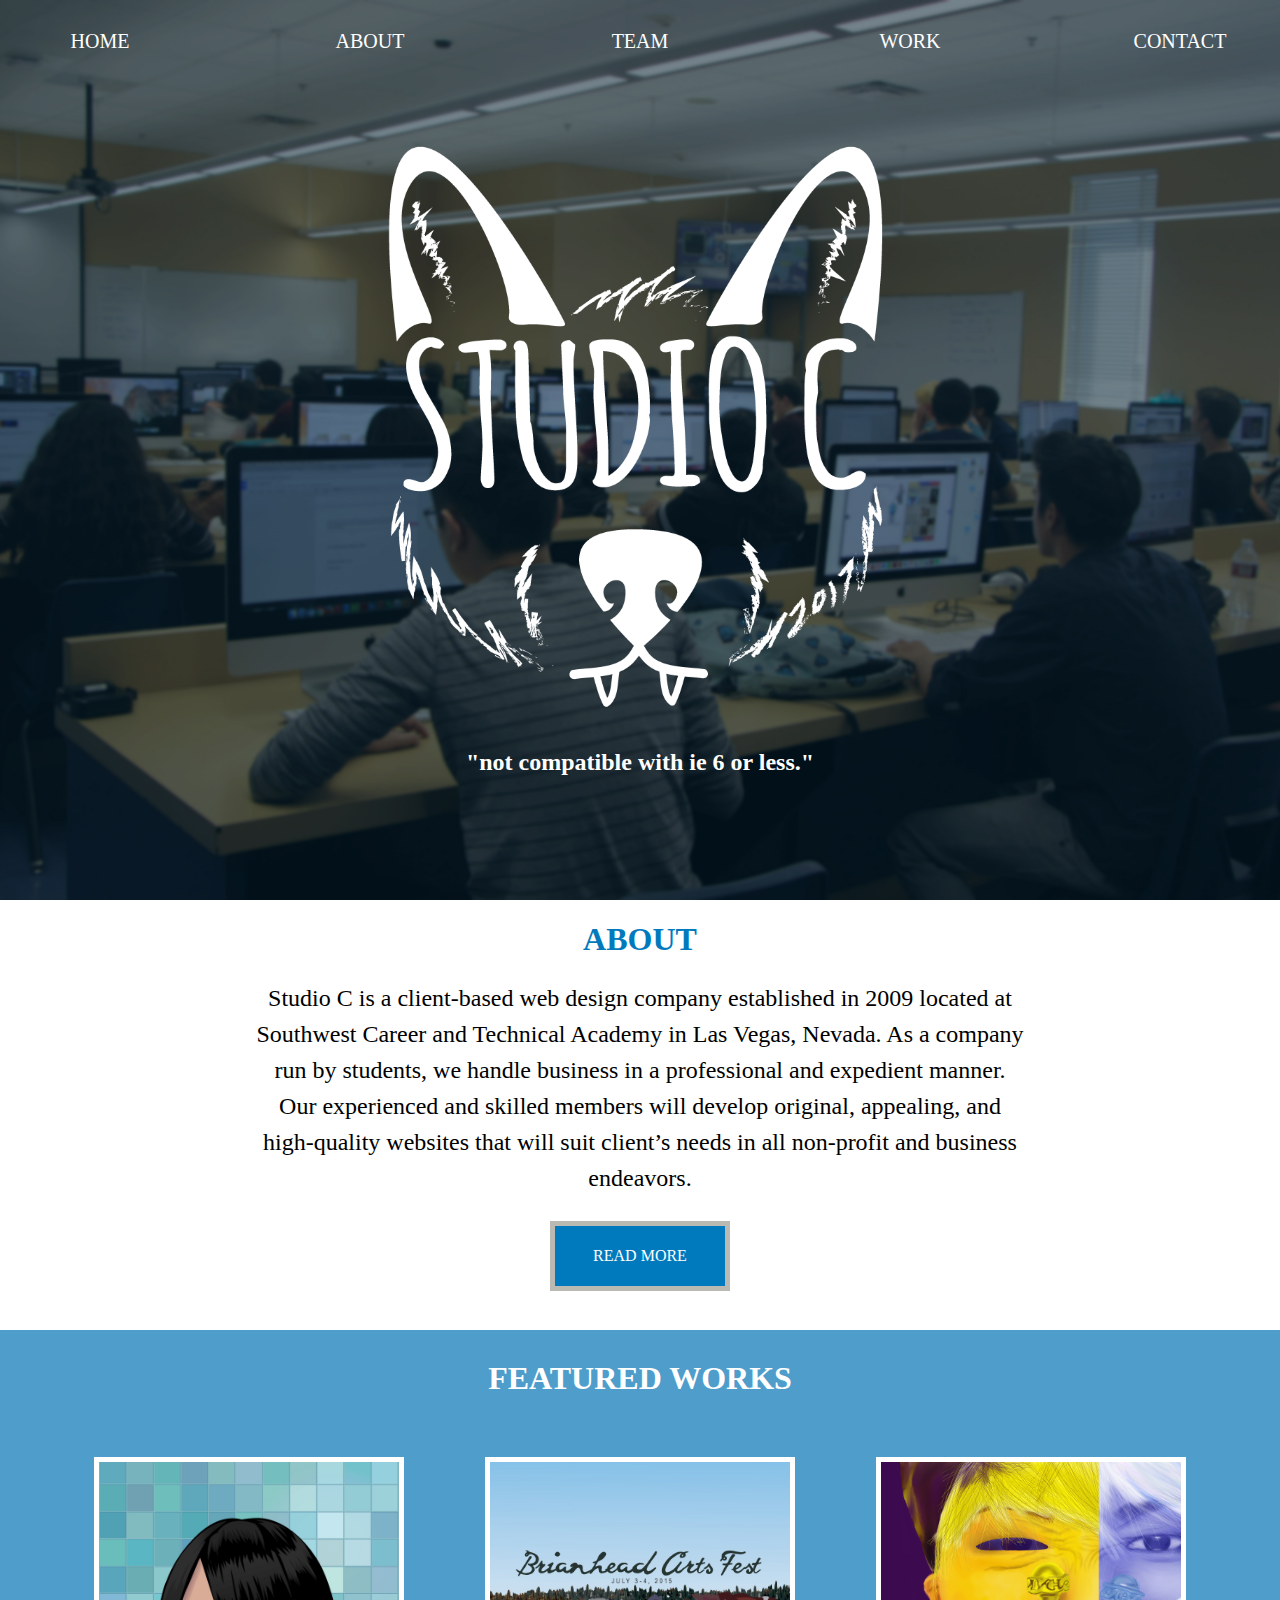
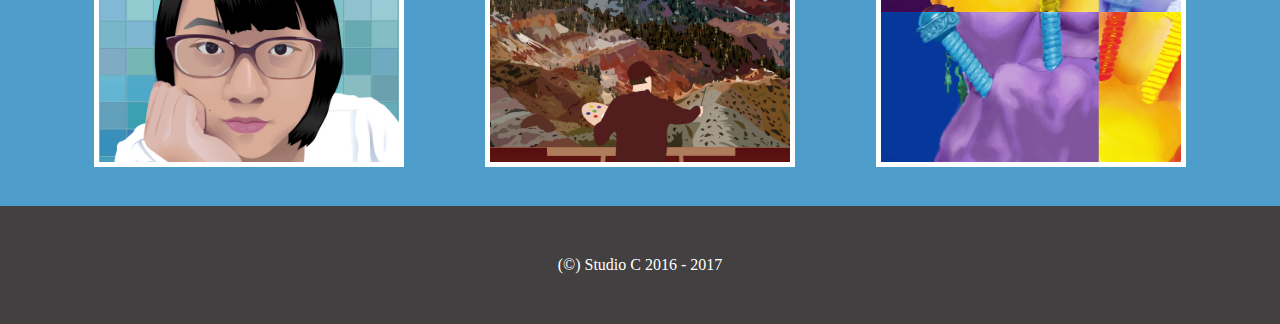
==== index.html @ c99253a6 "Change wording of establishment year in description" ====
<!DOCTYPE html>
<html lang="en">

	<head>
		<meta charset="utf-8" content="width=screen-width initial-scale=1.0"/>
		<title>Studio C | 2017</title>
		<link href="https://fonts.googleapis.com/css?family=Droid+Sans" rel="stylesheet">
		<link rel="stylesheet" type="text/css" href="css/style.css">
		<link rel="shorcut icon" type ="image/png" href="img/favicon.png">
	</head>

	<body>

		<div class="wrapper">

		<header>

			<nav>
				<ul class="nav_ul">
					<li class="nav_li"><a href="index.html">Home</a></li>
					<li class="nav_li"><a href="about.html">About</a></li>
					<li class="nav_li"><a href="team.html">Team</a></li>
					<li class="nav_li"><a href="work.html">Work</a></li>
					<li class="nav_li"><a href="contact.html">Contact</a></li>
				</ul>
			</nav>

			<img src="img/logo.png" id="logo">

			<h3 id="tagline">"Not compatible with IE 6 or less."</h3>

		</header>
        <main>
			<div class="intro_body">

				<h1 id="about_index_heading">About</h1>

				<p id="about_index_content">Studio C is a client-based web design company established in 2009 located at Southwest Career and Technical Academy in Las Vegas, Nevada. As a company run by students, we handle business in a professional and expedient manner. Our experienced and skilled members will develop original, appealing, and high-quality websites that will suit client’s needs in all non-profit and business endeavors.</p>

				<a id="buttonLink" href="about.html#mission_statement_headers">
					<div id="button">
						<p>Read More</p>
                    </div>
				</a>

				<br />

				<div id="featuredWorks">

					<h1 id="featured_works_heading">Featured Works</h1>

					<div id="featured_works_body">
						<div class="featured_works" id="firstFeatured">
							<h4 class="featured_work_h4">
							<a href="work.html">Go to Works</a></h4>
						</div>
						<div class="featured_works" id="secondFeatured">
							<h4 class="featured_work_h4">
							<a href="work.html">Go to Works</a></h4>
						</div>
						<div class="featured_works" id="thirdFeatured">
							
							<a href="work.html"><h4 class="featured_work_h4">Go to Works</h4></a>
						</div>
					</div> <!-- END #featured_works_body -->

				</div> <!-- END #featuredWoks -->

			</div> <!-- END #intro_body -->
            </main>
		</div> <!-- END #wrapper -->


    
	<footer>
		<p>(&copy;) Studio C 2016 - 2017</p>
	</footer>
	</body>
    
	<script type="text/javascript" src="js/script.js"></script>
    <script type="text/javascript" src="js/slideNav.js"></script>

</html>
---- css/style.css ----
/*================
Table of Contents
1. initial styles
2. universal styles
3. nav styles
4. homepage styles
5. about styles
6. team styles
7. work styles
8. contact styles
================*/

/*================
initial styles
================*/
body {
  margin: 0;
  font-family: "Metropolis";
}

@font-face {
  font-family: "Metropolis";
  src:url("fonts/metropolis/Metropolis-Regular.otf");
}

@charset "UTF-8";

/*================
universal styles BE CAREFUL
================*/

footer {
	margin: 0;
}

.navCover {
  background-color: #007ABC;
}

#button {
  text-align: center;
  background-color: #007abc;
  margin: auto;
  width: 100px;
  padding: 5px 35px;
  text-transform: uppercase;
  color: #fff;
  border: 5px solid #BBBAB2;
  transition: ease .5s;
}

#button:hover {
  transform: scale(1.1,1.1);
  transition: ease .5s;
}

#buttonLink {
  text-decoration: none;
}

footer p {
  background-color: #424040;
  margin: 0;
  text-align: center;
  padding: 50px 0px;
  color: #fff;
  clear:left;
}

#pageTitleCover {
  background-image: url("../img/maxres.jpg");
  color: #fff;
  text-align: center;
  padding: 100px;
  font-size: 2.5em;
  text-transform: uppercase;
  background-size: cover;
  background-position: 0% 20%;
  background-attachment: fixed;
}

#pageTitleCover h1 {
  margin: 0;
}

/*================
nav styles DO NOT CHANGE
================*/

nav {
	margin-top:0;
	width:100%;
	position:relative;
}

.nav_ul {
	margin:0;
	display:flex;
	justify-content:space-between;
	padding:30px 40px;
}

.nav_li {
	font-size:20px;
	list-style-type:none;
	text-transform:uppercase;
}

.nav_li a {
	color:#ffffff;
	text-decoration:none;
	display:inline-block;
	text-align:center;
	width:120px;
}

/*================
homepage styles
================*/

header {
	width:100%;
	height:100vh;
	background-image:url("../img/index2.jpg");
	background-size:cover;
	background-repeat:no-repeat;
	background-position:center;
}

#logo{
	display: block;
  margin-left: auto;
  margin-right: auto;
	height: 66%;
	padding-top: 3em;
}

#tagline{
	color: #ffffff;
	text-align: center;
	text-transform: lowercase;
	border-bottom: none;
	font-size: 18pt;
	vertical-align:text-bottom;
}

#about_index_heading {
  text-transform: uppercase;
  color: #007abc;
  text-align: center;
  font-family: "Metropolis";
}

#about_index_content {
  line-height: 1.5em;
  text-align: center;
  font-size: 1.5em;
  margin: 0% 20%;
  padding-bottom: 25px;
}

#featuredWorks {
  background-color: #4e9dcb;
  color: #fff;
  text-transform: uppercase;
  text-align: center;
}

#featuredWorks h1 {
  padding-top: 30px;
}

#featured_works_body a {
  text-decoration: none;
  color: #fff;
}

.featured_works {
  display: inline-block;
  margin: 3%;
  width: 300px;
  height: 300px;
  background-size: cover;
  border: 5px solid #fff;
  transition: 1s;
}

.featured_works h4 {
  opacity: 0;
  padding: 15px 0px;
  margin: 42% 30%;
  background-color: rgba(0,0,0,.6);
  border: 5px solid white;
}

#firstFeatured:hover .featured_work_h4 {
  opacity: 1;
  transition: ease 1s;
}

#secondFeatured:hover .featured_work_h4 {
  opacity: 1;
  transition: ease 1s;
}

#thirdFeatured:hover .featured_work_h4 {
  opacity: 1;
  transition: ease 1s;
}

#firstFeatured .featured_work_h4 {
  transition: ease 1s;
}

#secondFeatured .featured_work_h4 {
  transition: ease 1s;
}

#thirdFeatured .featured_work_h4 {
  transition: ease 1s;
}

#firstFeatured {
  background-image: url("../img/emerald.jpg");
}

#secondFeatured {
  background-image: url("../img/brianhead.jpg");
}

#thirdFeatured {
  background-image: url("../img/popart.png");
}


/*================
about styles
================*/

#aboutPageTitleCover {
  background-image: url("../img/index2.jpg");
  color: #fff;
  text-align: center;
  padding: 100px;
  font-size: 2.5em;
  text-transform: uppercase;
  background-size: cover;
  background-position: 0% 20% ;
}

#aboutPageTitleCover h1 {
  margin: 0;
}

#about_block{
  margin: 0 20%;
}
#about_block p{
  font-size: 13pt;
}

#mission_statement_headers{
  font-size: 40pt;
  text-align: center;
  color: #007abc;
}

#about_image{
  height: 250px;
  float: left;
  margin: 0 30px 30px 0;
}

#about_goals li{
  margin: 25px 0;
}

#about_goals h4{
  font-size: 18pt;
  color: #007abc;
}

#description{
  margin-top:30px;
}

/*================
team styles
================*/

#teamPageTitleCover {
  background-image: url("../img/maxres.jpg");
  color: #fff;
  text-align: center;
  padding: 100px;
  font-size: 2.5em;
  text-transform: uppercase;
  background-size: cover;
  background-position: 0% 20% ;
}

#teamPageTitleCover h1 {
  margin: 0;
}

#team_heading {
  text-align: center;
  color: #007abc;
  text-transform: uppercase;
}

#cyn,
#kev,
#ray,
#ama,
#bri {
	text-decoration:none;
}

#headmanagerBlock {
  text-align: center;
}

#departmanagerBlock {
  text-align: center;
}

.managers {
  padding: 25px;
  display: inline-block;
  text-align: center;
}

.depart_mana_pos {
  transition:all 0.4s ease-in-out;
  border:1px solid #000000;
  width:60%;
  margin:auto;
  padding:10px 5px 10px 5px;
	text-decoration: none;
}

.depart_mana_pos:hover {
  border:1px solid #007abc;
  background-color:#007abc;
  color:#ffffff;
}

.mana_pos {
  font-weight: bolder;
  text-transform: uppercase;
}

.managerPic {
  border: 10px solid white;
  border-radius: 100%;
  height: 200px;
  width: 200px;
}

.teamBut {
  color:#000000;
}

#workers_block {
  margin: 0% 10% 5% 10%;
  text-align: center;
}

#usability_depart,
#marketing_depart,
#code_depart,
#graphic_depart,
#content_depart {
  display:none;
}

.block_headers {
  text-align: center;
  color: #007abc;
  font-size: 1.5em;
  text-transform: uppercase;
}

.block_intro {
  text-align: center;
  margin: 0% 20%;
}

.worker {
  text-align: center;
  display: inline-block;
  font-size: .8em;
}

.deptWorkerImg {
  border: 10px solid white;
  border-radius: 100%;
  height: 100px;
  width: 100px;
}

/*================
Work styles
================*/

#workWrapper {
  margin: 0 20%;
  margin-top: 5%;
}

.project {
  height: 250px;
  width: 250px;
  background-size: cover;
  background-repeat: no-repeat;
}

.projectWrapper {
  display: inline-block;
}

#workWrapper h4 {
  font-size: 1.5em;
  font-weight: bolder;
}

#emerald {
  background-image: url("../img/emerald.jpg");
}

#popart {
  background-image: url("../img/popart.png");
}

#magCover {
  background-image: url("../img/magCover.png");
}

#typeProject {
  background-image: url("../img/typeProject.png");
}

#brianhead {
  background-image: url("../img/brianhead.jpg");
}

#colorSchemes {
  background-image: url("../img/colorSchemes.png");
}

#infographic {
  background-image: url("../img/infographic.png");
}

#sketchbook {
  background-image: url("../img/sketchbook.png");
}

#marketingLogo {
  background-image: url("../img/marketingLogo.jpg");
}

#anniversaryLogo {
  background-image: url("../img/anniversaryLogo.png");
}

/*================
contact styles
================*/
#contact-container {
    margin: 1em;
    text-align: center;
    min-width: 600px;
    height: 100vh;
}

#form-container {
    display: inline-block;
    width: 45%;
    vertical-align: top;
    border: 1px solid #bbb;
    height: 100%;
}

#contact-form {
    text-align: left;
    margin-top: 2em;
    padding-left: 2.5%;
    padding-right: 2.5%;
    height: 100vh;
}

#contact-form label {
    display: block;
    margin: 0 0 .5em 0;
}

#user_name, #user_email, #user_request {
    display: block;
    width: 100%;
    margin-bottom: 1.5em;
    box-sizing: border-box;
}

#user_request {
    height: 140px;
}

#submit {
    width: initial;
}

#info {
    width: 45%;
    padding-left: 2.5%;
    padding-right: 2.5%;
    display: inline-block;
}

#google-maps-container {
    
}

#map {
    width: 100%;
}

#chang_contact {
    text-align: left;
    padding: .5em;
    border: 1px solid #bbb;
    margin-bottom: 1em;
}

#chang_contact h2 {
    
}
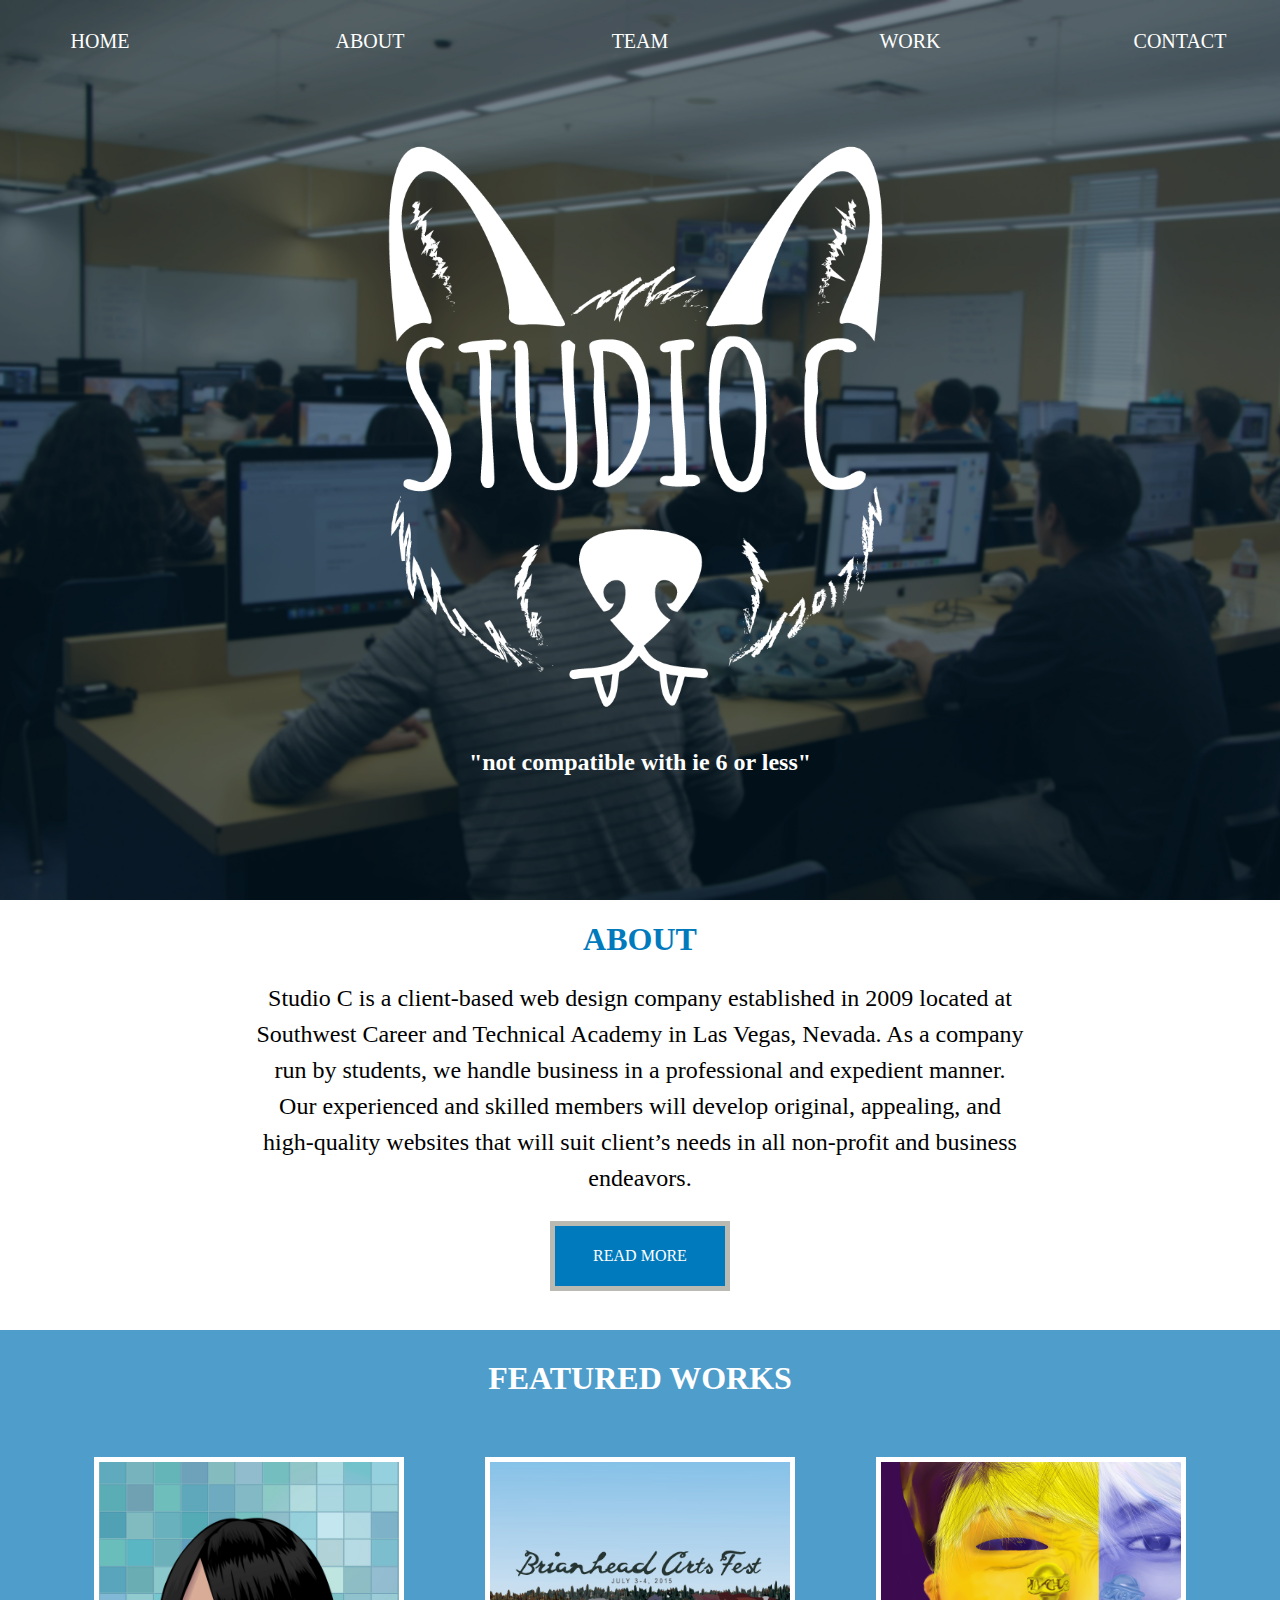
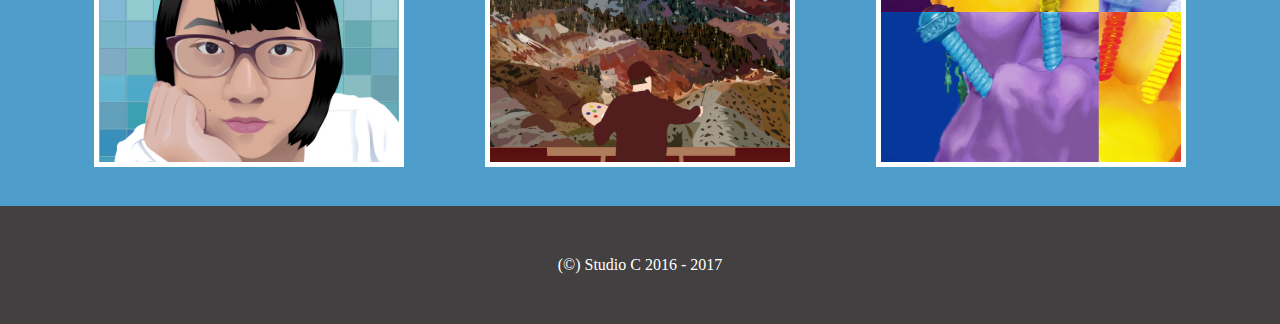
==== commit a0b338ad: "Remove period" ====
--- a/index.html
+++ b/index.html
@@ -4,9 +4,11 @@
 	<head>
 		<meta charset="utf-8" content="width=screen-width initial-scale=1.0"/>
 		<title>Studio C | 2017</title>
+        <meta name="viewport" content="width=device-width, initial-scale=1.0">
 		<link href="https://fonts.googleapis.com/css?family=Droid+Sans" rel="stylesheet">
 		<link rel="stylesheet" type="text/css" href="css/style.css">
-		<link rel="shorcut icon" type ="image/png" href="img/favicon.png">
+        <link rel="stylesheet" type="text/css" href="css/mobile-nav-styles.css">
+		<link rel="shorcut icon" type="image/png" href="img/favicon.png">
 	</head>
 
 	<body>
@@ -14,7 +16,12 @@
 		<div class="wrapper">
 
 		<header>
-
+            <div id="mobile-header">
+                <div id="nav-button-container">
+                    <div id="nav-button"></div>
+                </div>
+            </div> <!-- END #mobile-header -->
+            
 			<nav>
 				<ul class="nav_ul">
 					<li class="nav_li"><a href="index.html">Home</a></li>
@@ -24,10 +31,13 @@
 					<li class="nav_li"><a href="contact.html">Contact</a></li>
 				</ul>
 			</nav>
+            
+            <!-- Call the graphics department and request an SVG of the logo -->
+            <object type="image/svg+xml" data="file.svg">
+                <img src="img/logo.png" id="logo" />
+            </object>
 
-			<img src="img/logo.png" id="logo">
-
-			<h3 id="tagline">"Not compatible with IE 6 or less."</h3>
+			<h3 id="tagline">"Not compatible with IE 6 or less"</h3>
 
 		</header>
         <main>
--- a/css/style.css
+++ b/css/style.css
@@ -13,6 +13,8 @@
 /*================
 initial styles
 ================*/
+@charset "UTF-8";
+
 body {
   margin: 0;
   font-family: "Metropolis";
@@ -22,8 +24,6 @@
   font-family: "Metropolis";
   src:url("fonts/metropolis/Metropolis-Regular.otf");
 }
-
-@charset "UTF-8";
 
 /*================
 universal styles BE CAREFUL
@@ -50,37 +50,56 @@
 }
 
 #button:hover {
-  transform: scale(1.1,1.1);
-  transition: ease .5s;
+    transform: scale(1.1,1.1);
+    transition: ease .5s;
 }
 
 #buttonLink {
-  text-decoration: none;
+    text-decoration: none;
 }
 
 footer p {
-  background-color: #424040;
-  margin: 0;
-  text-align: center;
-  padding: 50px 0px;
-  color: #fff;
-  clear:left;
-}
-
-#pageTitleCover {
-  background-image: url("../img/maxres.jpg");
-  color: #fff;
-  text-align: center;
-  padding: 100px;
-  font-size: 2.5em;
-  text-transform: uppercase;
-  background-size: cover;
-  background-position: 0% 20%;
-  background-attachment: fixed;
-}
-
-#pageTitleCover h1 {
-  margin: 0;
+    background-color: #424040;
+    margin: 0;
+    text-align: center;
+    padding: 50px 0px;
+    color: #fff;
+    clear:left;
+}
+
+.pageTitleCover {
+    background-image: url("../img/maxres.jpg");
+    color: #fff;
+    text-align: center;
+    padding: 100px 0;
+    font-size: 2.5em;
+    text-transform: uppercase;
+    background-size: cover;
+    background-origin: padding-box;
+    background-position: 0% 20%;
+}
+
+.pageTitleCover h1 {
+    margin: 0;
+    font-size: 80px;
+    
+}
+
+@media (max-width: 600px) {
+    body {
+        font-size: 18pt;
+    }
+    
+    .pageTitleCover h1 {
+        cfont-size: 120px;
+    }
+}
+/*================
+mobile-header styles
+================*/
+
+#mobile-header {
+    display: none;   
 }
 
 /*================
@@ -93,26 +112,27 @@
 	position:relative;
 }
 
-.nav_ul {
+nav ul {
 	margin:0;
 	display:flex;
 	justify-content:space-between;
 	padding:30px 40px;
 }
 
-.nav_li {
+nav li {
 	font-size:20px;
 	list-style-type:none;
 	text-transform:uppercase;
 }
 
-.nav_li a {
+nav li a {
 	color:#ffffff;
 	text-decoration:none;
 	display:inline-block;
 	text-align:center;
 	width:120px;
 }
+
 
 /*================
 homepage styles
@@ -125,17 +145,18 @@
 	background-size:cover;
 	background-repeat:no-repeat;
 	background-position:center;
-}
-
-#logo{
-	display: block;
-  margin-left: auto;
-  margin-right: auto;
+    background-attachment: fixed;
+}
+
+#logo {
+    display: block;
+    margin-left: auto;
+    margin-right: auto;
 	height: 66%;
 	padding-top: 3em;
 }
 
-#tagline{
+#tagline {
 	color: #ffffff;
 	text-align: center;
 	text-transform: lowercase;
@@ -145,91 +166,102 @@
 }
 
 #about_index_heading {
-  text-transform: uppercase;
-  color: #007abc;
-  text-align: center;
-  font-family: "Metropolis";
+    text-transform: uppercase;
+    color: #007abc;
+    text-align: center;
+    font-family: "Metropolis";
 }
 
 #about_index_content {
-  line-height: 1.5em;
-  text-align: center;
-  font-size: 1.5em;
-  margin: 0% 20%;
-  padding-bottom: 25px;
+    line-height: 1.5em;
+    text-align: center;
+    font-size: 1.5em;
+    margin: 0% 20%;
+    padding-bottom: 25px;
+}
+
+@media (max-width: 600px) {
+    #logo {
+        width: 100%;
+        height: auto;
+        padding-top: auto;
+    }
+    #about_index_content {
+        margin: .25em;
+    }
 }
 
 #featuredWorks {
-  background-color: #4e9dcb;
-  color: #fff;
-  text-transform: uppercase;
-  text-align: center;
+    background-color: #4e9dcb;
+    color: #fff;
+    text-transform: uppercase;
+    text-align: center;
 }
 
 #featuredWorks h1 {
-  padding-top: 30px;
+    padding-top: 30px;
 }
 
 #featured_works_body a {
-  text-decoration: none;
-  color: #fff;
+    text-decoration: none;
+    color: #fff;
 }
 
 .featured_works {
-  display: inline-block;
-  margin: 3%;
-  width: 300px;
-  height: 300px;
-  background-size: cover;
-  border: 5px solid #fff;
-  transition: 1s;
+    display: inline-block;
+    margin: 3%;
+    width: 300px;
+    height: 300px;
+    background-size: cover;
+    border: 5px solid #fff;
+    transition: 1s;
 }
 
 .featured_works h4 {
-  opacity: 0;
-  padding: 15px 0px;
-  margin: 42% 30%;
-  background-color: rgba(0,0,0,.6);
-  border: 5px solid white;
+    opacity: 0;
+    padding: 15px 0px;
+    margin: 42% 30%;
+    background-color: rgba(0,0,0,.6);
+    border: 5px solid white;
 }
 
 #firstFeatured:hover .featured_work_h4 {
-  opacity: 1;
-  transition: ease 1s;
+    opacity: 1;
+    transition: ease 1s;
 }
 
 #secondFeatured:hover .featured_work_h4 {
-  opacity: 1;
-  transition: ease 1s;
+    opacity: 1;
+    transition: ease 1s;
 }
 
 #thirdFeatured:hover .featured_work_h4 {
-  opacity: 1;
-  transition: ease 1s;
+    opacity: 1;
+    transition: ease 1s;
 }
 
 #firstFeatured .featured_work_h4 {
-  transition: ease 1s;
+    transition: ease 1s;
 }
 
 #secondFeatured .featured_work_h4 {
-  transition: ease 1s;
+    transition: ease 1s;
 }
 
 #thirdFeatured .featured_work_h4 {
-  transition: ease 1s;
+    transition: ease 1s;
 }
 
 #firstFeatured {
-  background-image: url("../img/emerald.jpg");
+    background-image: url("../img/emerald.jpg");
 }
 
 #secondFeatured {
-  background-image: url("../img/brianhead.jpg");
+    background-image: url("../img/brianhead.jpg");
 }
 
 #thirdFeatured {
-  background-image: url("../img/popart.png");
+    background-image: url("../img/popart.png");
 }
 
 
@@ -238,50 +270,76 @@
 ================*/
 
 #aboutPageTitleCover {
-  background-image: url("../img/index2.jpg");
-  color: #fff;
-  text-align: center;
-  padding: 100px;
-  font-size: 2.5em;
-  text-transform: uppercase;
-  background-size: cover;
-  background-position: 0% 20% ;
-}
+    background-image: url("../img/index2.jpg");
+    font-size: 2.5em;
+    text-transform: uppercase;
+    background-size: cover;
+    background-position: 0% 20% ;
+    }
 
 #aboutPageTitleCover h1 {
-  margin: 0;
-}
-
-#about_block{
-  margin: 0 20%;
-}
-#about_block p{
-  font-size: 13pt;
+    margin: 0;
+}
+
+#about_block {
+    margin: 0 20%;
+}
+
+#about_block p {
+    font-size: 13pt;
 }
 
 #mission_statement_headers{
-  font-size: 40pt;
-  text-align: center;
-  color: #007abc;
+    font-size: 40pt;
+    text-align: center;
+    color: #007abc;
 }
 
 #about_image{
-  height: 250px;
-  float: left;
-  margin: 0 30px 30px 0;
+    height: 250px;
+    float: left;
+    margin: 0 30px 30px 0;
 }
 
 #about_goals li{
-  margin: 25px 0;
+    margin: 25px 0;
 }
 
 #about_goals h4{
-  font-size: 18pt;
-  color: #007abc;
+    font-size: 18pt;
+    color: #007abc;
 }
 
 #description{
-  margin-top:30px;
+    margin-top:30px;
+}
+
+@media (max-width: 600px) {
+    #about_block {
+        margin: .5em;
+        text-align: center;
+    }
+    
+    #about_image {
+        float: none;
+        margin: 2em auto;
+    }
+    
+    #about_goals h4, #about_goals ul {
+        text-align: left;
+    }
+    
+    #about_goals h4 {
+        margin: .25em 0;
+    }
+    
+    #about_goals ul {
+        margin: 0;
+    }
+    
+    #about_goals ul li {
+        margin: .75em;
+    }
 }
 
 /*================
@@ -289,24 +347,17 @@
 ================*/
 
 #teamPageTitleCover {
-  background-image: url("../img/maxres.jpg");
-  color: #fff;
-  text-align: center;
-  padding: 100px;
-  font-size: 2.5em;
-  text-transform: uppercase;
-  background-size: cover;
-  background-position: 0% 20% ;
+    background-image: url("../img/maxres.jpg");
 }
 
 #teamPageTitleCover h1 {
-  margin: 0;
+    margin: 0;
 }
 
 #team_heading {
-  text-align: center;
-  color: #007abc;
-  text-transform: uppercase;
+    text-align: center;
+    color: #007abc;
+    text-transform: uppercase;
 }
 
 #cyn,
@@ -314,57 +365,57 @@
 #ray,
 #ama,
 #bri {
-	text-decoration:none;
+    text-decoration:none;
 }
 
 #headmanagerBlock {
-  text-align: center;
+    text-align: center;
 }
 
 #departmanagerBlock {
-  text-align: center;
+    text-align: center;
 }
 
 .managers {
-  padding: 25px;
-  display: inline-block;
-  text-align: center;
+    padding: 25px;
+    display: inline-block;
+    text-align: center;
 }
 
 .depart_mana_pos {
-  transition:all 0.4s ease-in-out;
-  border:1px solid #000000;
-  width:60%;
-  margin:auto;
-  padding:10px 5px 10px 5px;
-	text-decoration: none;
+    transition:all 0.4s ease-in-out;
+    border:1px solid #000000;
+    width:60%;
+    margin:auto;
+    padding:10px 5px 10px 5px;
+    text-decoration: none;
 }
 
 .depart_mana_pos:hover {
-  border:1px solid #007abc;
-  background-color:#007abc;
-  color:#ffffff;
+    border:1px solid #007abc;
+    background-color:#007abc;
+    color:#ffffff;
 }
 
 .mana_pos {
-  font-weight: bolder;
-  text-transform: uppercase;
+    font-weight: bolder;
+    text-transform: uppercase;
 }
 
 .managerPic {
-  border: 10px solid white;
-  border-radius: 100%;
-  height: 200px;
-  width: 200px;
+    border: 10px solid white;
+    border-radius: 100%;
+    height: 200px;
+    width: 200px;
 }
 
 .teamBut {
-  color:#000000;
+    color:#000000;
 }
 
 #workers_block {
-  margin: 0% 10% 5% 10%;
-  text-align: center;
+    margin: 0% 10% 5% 10%;
+    text-align: center;
 }
 
 #usability_depart,
@@ -372,32 +423,32 @@
 #code_depart,
 #graphic_depart,
 #content_depart {
-  display:none;
+    display:none;
 }
 
 .block_headers {
-  text-align: center;
-  color: #007abc;
-  font-size: 1.5em;
-  text-transform: uppercase;
+    text-align: center;
+    color: #007abc;
+    font-size: 1.5em;
+    text-transform: uppercase;
 }
 
 .block_intro {
-  text-align: center;
-  margin: 0% 20%;
+    text-align: center;
+    margin: 0% 20%;
 }
 
 .worker {
-  text-align: center;
-  display: inline-block;
-  font-size: .8em;
+    text-align: center;
+    display: inline-block;
+    font-size: .8em;
 }
 
 .deptWorkerImg {
-  border: 10px solid white;
-  border-radius: 100%;
-  height: 100px;
-  width: 100px;
+    border: 10px solid white;
+    border-radius: 100%;
+    height: 100px;
+    width: 100px;
 }
 
 /*================
@@ -405,64 +456,64 @@
 ================*/
 
 #workWrapper {
-  margin: 0 20%;
-  margin-top: 5%;
+    margin: 0 20%;
+    margin-top: 5%;
 }
 
 .project {
-  height: 250px;
-  width: 250px;
-  background-size: cover;
-  background-repeat: no-repeat;
+    height: 250px;
+    width: 250px;
+    background-size: cover;
+    background-repeat: no-repeat;
 }
 
 .projectWrapper {
-  display: inline-block;
+    display: inline-block;
 }
 
 #workWrapper h4 {
-  font-size: 1.5em;
-  font-weight: bolder;
+    font-size: 1.5em;
+    font-weight: bolder;
 }
 
 #emerald {
-  background-image: url("../img/emerald.jpg");
+    background-image: url("../img/emerald.jpg");
 }
 
 #popart {
-  background-image: url("../img/popart.png");
+    background-image: url("../img/popart.png");
 }
 
 #magCover {
-  background-image: url("../img/magCover.png");
+    background-image: url("../img/magCover.png");
 }
 
 #typeProject {
-  background-image: url("../img/typeProject.png");
+    background-image: url("../img/typeProject.png");
 }
 
 #brianhead {
-  background-image: url("../img/brianhead.jpg");
+    background-image: url("../img/brianhead.jpg");
 }
 
 #colorSchemes {
-  background-image: url("../img/colorSchemes.png");
+    background-image: url("../img/colorSchemes.png");
 }
 
 #infographic {
-  background-image: url("../img/infographic.png");
+    background-image: url("../img/infographic.png");
 }
 
 #sketchbook {
-  background-image: url("../img/sketchbook.png");
+    background-image: url("../img/sketchbook.png");
 }
 
 #marketingLogo {
-  background-image: url("../img/marketingLogo.jpg");
+    background-image: url("../img/marketingLogo.jpg");
 }
 
 #anniversaryLogo {
-  background-image: url("../img/anniversaryLogo.png");
+    background-image: url("../img/anniversaryLogo.png");
 }
 
 /*================
--- a/css/mobile-nav-styles.css
+++ b/css/mobile-nav-styles.css
@@ -0,0 +1,58 @@
+
+#mobile-header, #nav-button {
+    height: .6in;
+}
+
+#mobile-header {
+    width: 100vh;
+    background-color: #007ABC;
+}
+
+#nav-button {
+    width: .6in;
+    background-color: white;
+}
+
+@media (max-width: 5in) {
+    
+    #nav-button-container, nav {
+        width: 300px;
+        transition: transform 0.33s;
+    }
+
+    #mobile-header {
+        display: block;
+    }
+    
+    nav {
+        left: -300px;
+        top: 0;
+        color: #333;
+        margin: 0;
+        position: fixed;
+        height: 100vh;
+        background-color: #007ABC;
+    }
+    
+    nav ul {
+        display: block;
+        padding: 0;
+        margin-left: 12pt;
+        margin-top: 18pt;
+    }
+    
+    nav ul li {
+        width: 100%;
+        
+    }
+    
+    nav ul li a {
+        text-decoration: none;
+        color: white;
+        display: block;
+        font-size: 24pt;
+        text-align: left;
+        padding: .5em 0;
+        width: 100%;
+    }
+}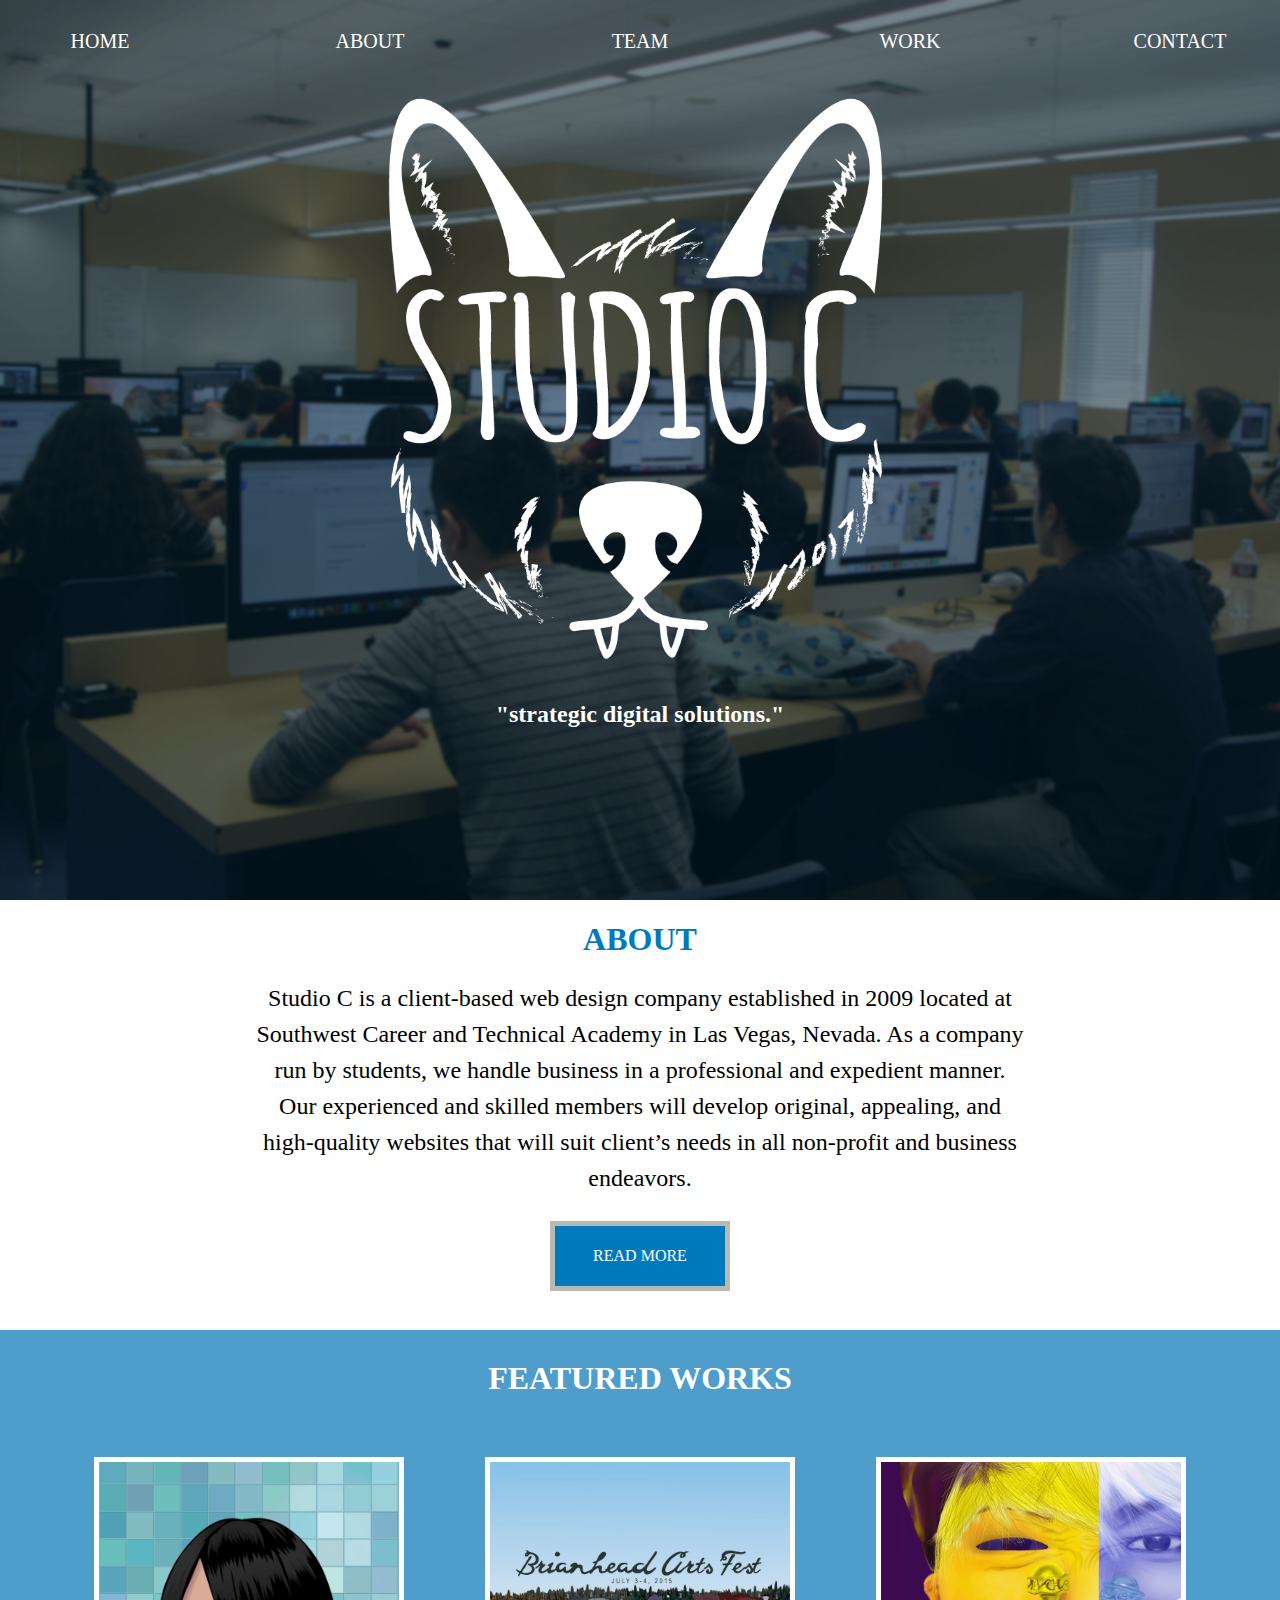
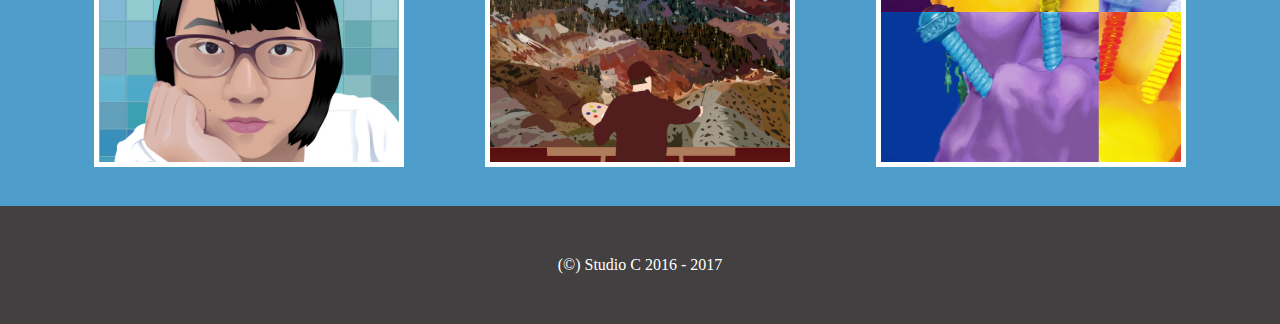
==== commit 09798538: "Fix meta viewport tags so responsive design works somewhat correctly" ====
--- a/index.html
+++ b/index.html
@@ -2,7 +2,7 @@
 <html lang="en">
 
 	<head>
-		<meta charset="utf-8" content="width=screen-width initial-scale=1.0"/>
+		<meta charset="utf-8"/>
 		<title>Studio C | 2017</title>
         <meta name="viewport" content="width=device-width, initial-scale=1.0">
 		<link href="https://fonts.googleapis.com/css?family=Droid+Sans" rel="stylesheet">
@@ -37,7 +37,7 @@
                 <img src="img/logo.png" id="logo" />
             </object>
 
-			<h3 id="tagline">"Not compatible with IE 6 or less"</h3>
+			<h3 id="tagline">"Strategic digital solutions."</h3>
 
 		</header>
         <main>
--- a/css/style.css
+++ b/css/style.css
@@ -90,9 +90,11 @@
         font-size: 18pt;
     }
     
-    .pageTitleCover h1 {
-        cfont-size: 120px;
-    }
+    footer p {
+        font-size:15pt;
+        padding: 30px 0;
+    }
+    
 }
 /*================
 mobile-header styles
@@ -153,7 +155,7 @@
     margin-left: auto;
     margin-right: auto;
 	height: 66%;
-	padding-top: 3em;
+	/*padding-top: 3em;*/
 }
 
 #tagline {
@@ -175,19 +177,22 @@
 #about_index_content {
     line-height: 1.5em;
     text-align: center;
-    font-size: 1.5em;
+    font-size: 24px;
     margin: 0% 20%;
     padding-bottom: 25px;
 }
 
-@media (max-width: 600px) {
-    #logo {
-        width: 100%;
-        height: auto;
-        padding-top: auto;
-    }
+@media (max-width: 700px) {
     #about_index_content {
         margin: .25em;
+        font-size: 14pt;
+    }
+}
+
+@media (max-width: 400px) {
+    #logo {
+        width: 100vw;
+        height: auto;
     }
 }
 
@@ -270,7 +275,7 @@
 ================*/
 
 #aboutPageTitleCover {
-    background-image: url("../img/index2.jpg");
+    background-image: url("../img/maxres.jpg");
     font-size: 2.5em;
     text-transform: uppercase;
     background-size: cover;
@@ -290,9 +295,9 @@
 }
 
 #mission_statement_headers{
-    font-size: 40pt;
     text-align: center;
     color: #007abc;
+    text-transform: uppercase;
 }
 
 #about_image{
@@ -339,6 +344,8 @@
     
     #about_goals ul li {
         margin: .75em;
+        font-size: 13pt;
+        line-height: 19px;
     }
 }
 
@@ -414,7 +421,7 @@
 }
 
 #workers_block {
-    margin: 0% 10% 5% 10%;
+    margin: 0% 10% 30px 10%;
     text-align: center;
 }
 
@@ -441,14 +448,13 @@
 .worker {
     text-align: center;
     display: inline-block;
-    font-size: .8em;
 }
 
 .deptWorkerImg {
     border: 10px solid white;
     border-radius: 100%;
-    height: 100px;
-    width: 100px;
+    height: 170px;
+    width: 170px;
 }
 
 /*================
@@ -457,11 +463,9 @@
 
 #workWrapper {
     margin: 0 20%;
-    margin-top: 5%;
 }
 
 .project {
-    height: 250px;
     width: 250px;
     background-size: cover;
     background-repeat: no-repeat;
@@ -520,10 +524,8 @@
 contact styles
 ================*/
 #contact-container {
-    margin: 1em;
-    text-align: center;
-    min-width: 600px;
-    height: 100vh;
+    margin: 1em 15%;
+    text-align: center;
 }
 
 #form-container {
@@ -532,14 +534,14 @@
     vertical-align: top;
     border: 1px solid #bbb;
     height: 100%;
+    padding-bottom: 145px;
 }
 
 #contact-form {
     text-align: left;
-    margin-top: 2em;
+    margin: 2em 0;
     padding-left: 2.5%;
     padding-right: 2.5%;
-    height: 100vh;
 }
 
 #contact-form label {
@@ -587,3 +589,27 @@
 #chang_contact h2 {
     
 }
+
+@media (max-width: 700px) {
+    
+    #contact-container {
+        height: auto;
+        margin: 12pt;
+    }
+    
+    #form-container, #info {
+        display: block;
+        margin: 0;
+        padding: 0;
+        width: 100%;
+    }
+    
+    #contact-form {
+        height: auto;
+    }
+    
+    #info {
+        margin-top: 1em;
+    }
+    
+}
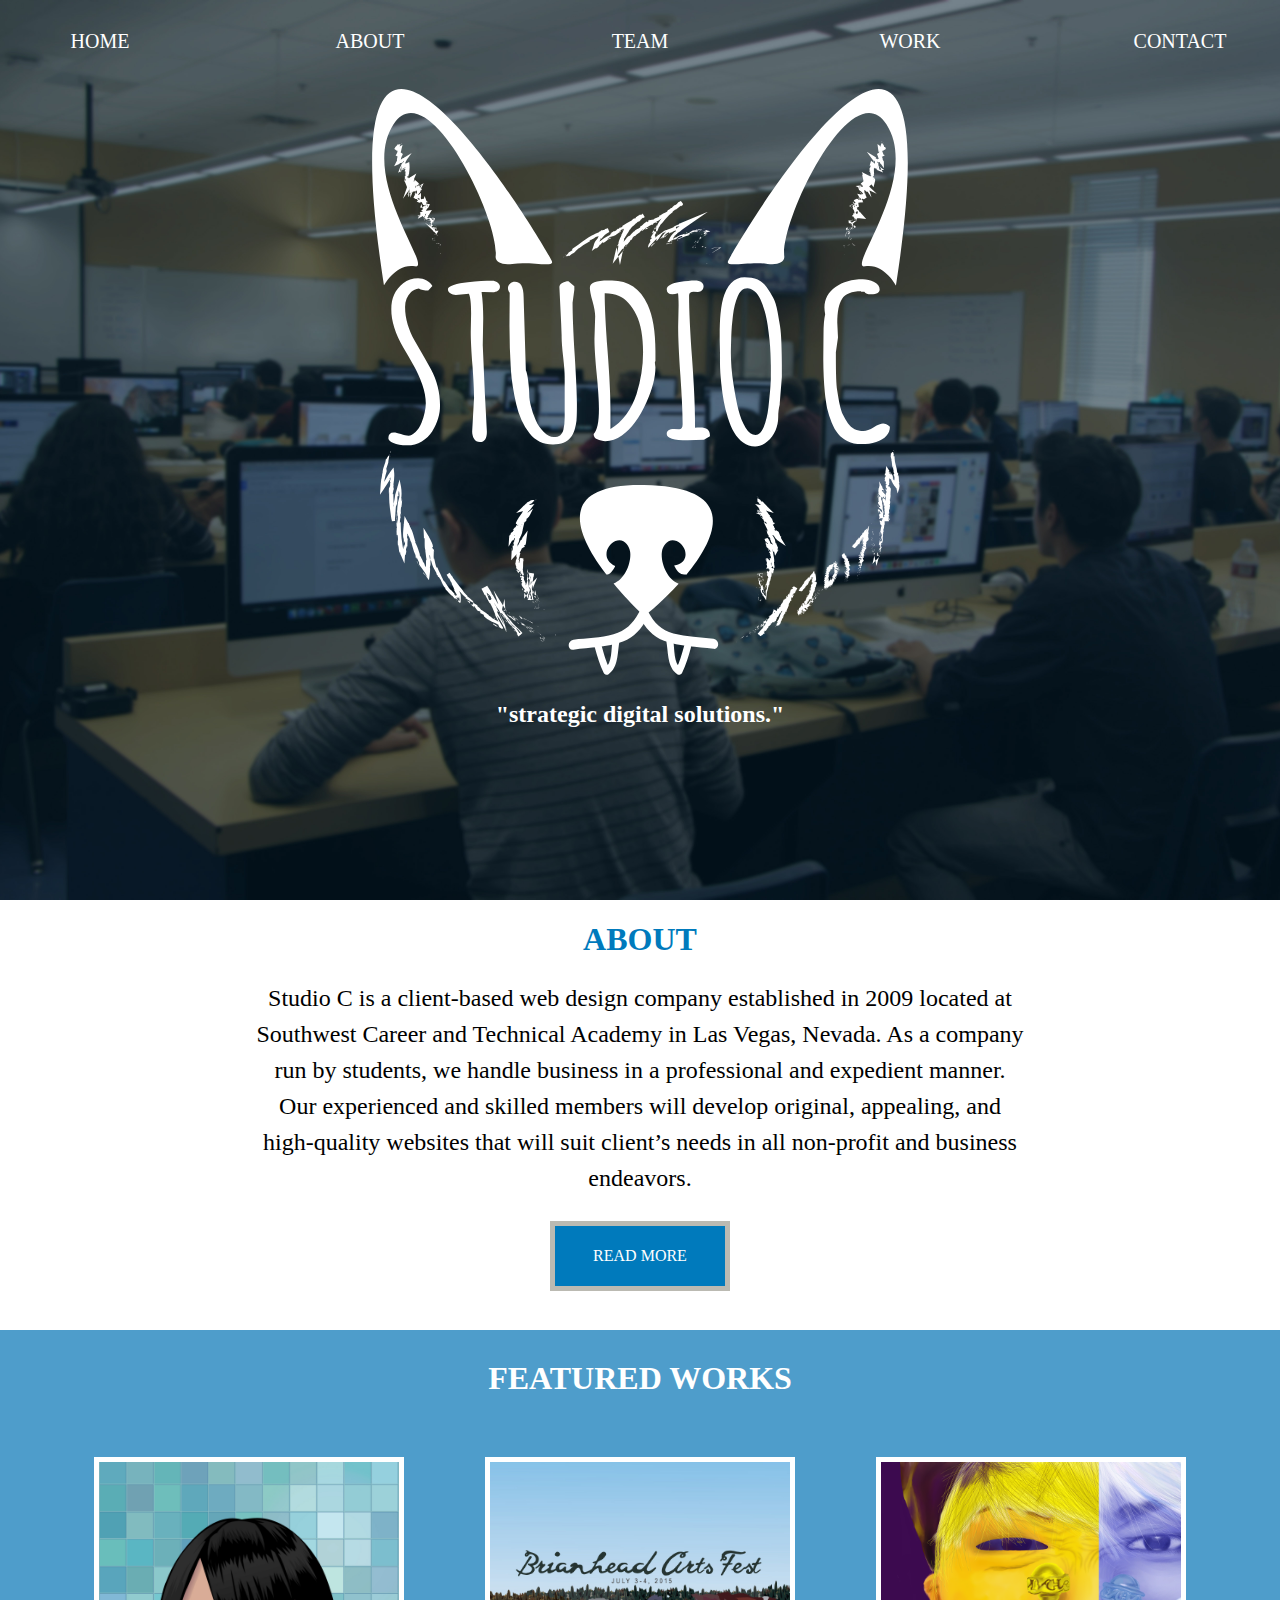
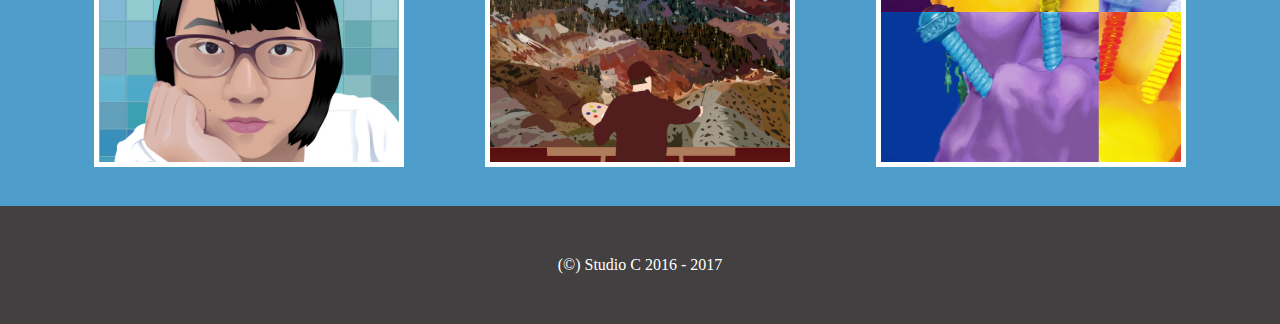
==== commit 0572e462: "Replaced PNG logos with SVG" ====
--- a/index.html
+++ b/index.html
@@ -33,8 +33,9 @@
 			</nav>
             
             <!-- Call the graphics department and request an SVG of the logo -->
-            <object type="image/svg+xml" data="file.svg">
-                <img src="img/logo.png" id="logo" />
+            <object type="image/svg+xml" data="img/logo.svg" id="logo">
+                <!-- Fallback -->
+                <img src="img/logo.png" id="logo"/>
             </object>
 
 			<h3 id="tagline">"Strategic digital solutions."</h3>
--- a/css/style.css
+++ b/css/style.css
@@ -77,6 +77,7 @@
     background-size: cover;
     background-origin: padding-box;
     background-position: 0% 20%;
+    overflow: hidden;
 }
 
 .pageTitleCover h1 {
@@ -523,9 +524,10 @@
 /*================
 contact styles
 ================*/
+
 #contact-container {
-    margin: 1em 15%;
-    text-align: center;
+    text-align: center;
+    margin: 12pt 15%;
 }
 
 #form-container {
@@ -537,6 +539,10 @@
     padding-bottom: 145px;
 }
 
+#pageTitleContainer h1 {
+    display: none;
+}
+
 #contact-form {
     text-align: left;
     margin: 2em 0;
@@ -590,7 +596,7 @@
     
 }
 
-@media (max-width: 700px) {
+@media (max-width: 600px) {
     
     #contact-container {
         height: auto;
--- a/css/mobile-nav-styles.css
+++ b/css/mobile-nav-styles.css
@@ -1,31 +1,41 @@
 
 #mobile-header, #nav-button {
-    height: .6in;
+    height: 48pt;
+    overflow: hidden;
 }
 
 #mobile-header {
-    width: 100vh;
+    width: 100vw;
     background-color: #007ABC;
 }
 
 #nav-button {
-    width: .6in;
-    background-color: white;
+    width: 48pt;
+    background-color: #007ABC;
+    background-image: url(../img/nav-button.svg);
+    background-repeat: no-repeat;
+    background-position: center;
+    background-size: cover;
 }
 
-@media (max-width: 5in) {
+@media (max-width: 700px) {
+    
+    /* Makes #mobile-header visible */
+    #mobile-header {
+        display: block;
+        background-image:url(../img/logo.svg);
+        background-repeat: no-repeat;
+        background-size: contain;
+        background-position: center;
+    }
     
     #nav-button-container, nav {
-        width: 300px;
+        width: 250px;
         transition: transform 0.33s;
-    }
-
-    #mobile-header {
-        display: block;
     }
     
     nav {
-        left: -300px;
+        left: -250px;
         top: 0;
         color: #333;
         margin: 0;
@@ -37,22 +47,20 @@
     nav ul {
         display: block;
         padding: 0;
-        margin-left: 12pt;
         margin-top: 18pt;
     }
     
     nav ul li {
-        width: 100%;
-        
     }
     
     nav ul li a {
         text-decoration: none;
+        box-sizing: border-box;
         color: white;
         display: block;
         font-size: 24pt;
         text-align: left;
-        padding: .5em 0;
+        padding: 12pt;
         width: 100%;
     }
 }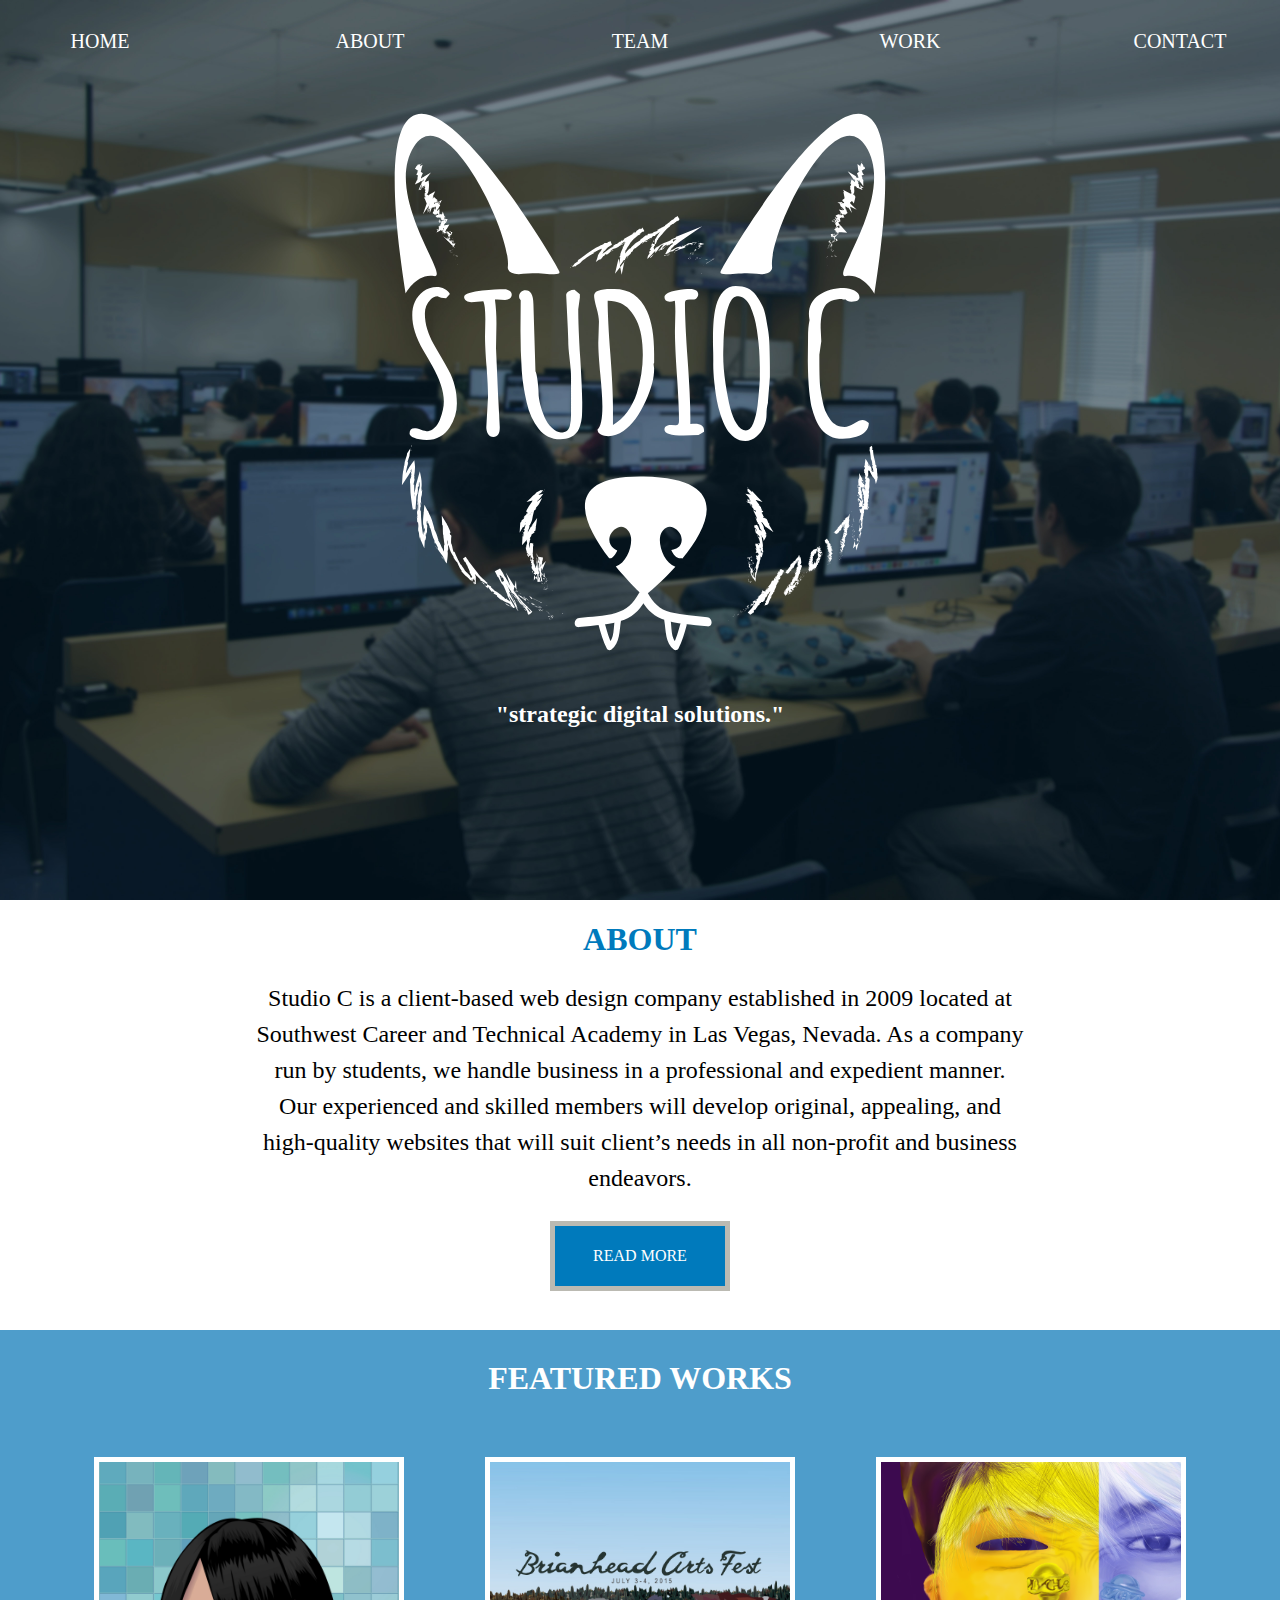
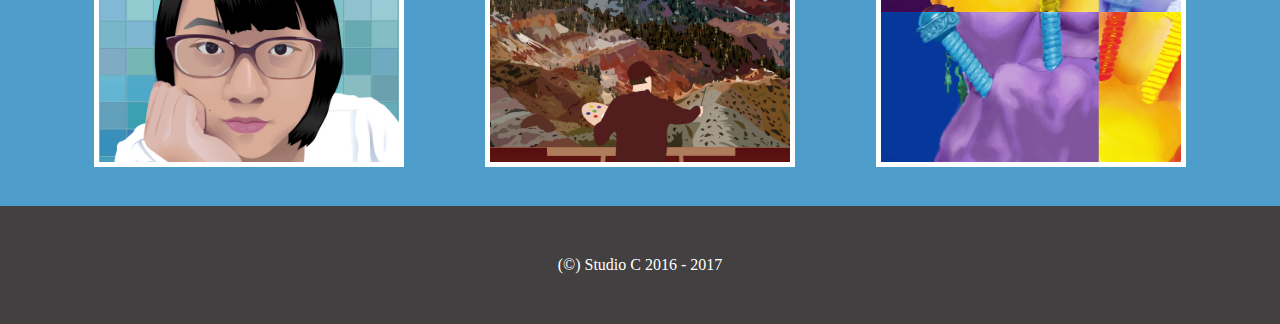
==== commit d6260475: "Mobile style changes" ====
--- a/index.html
+++ b/index.html
@@ -14,34 +14,32 @@
 	<body>
 
 		<div class="wrapper">
-
-		<header>
             <div id="mobile-header">
                 <div id="nav-button-container">
                     <div id="nav-button"></div>
                 </div>
             </div> <!-- END #mobile-header -->
             
-			<nav>
-				<ul class="nav_ul">
-					<li class="nav_li"><a href="index.html">Home</a></li>
-					<li class="nav_li"><a href="about.html">About</a></li>
-					<li class="nav_li"><a href="team.html">Team</a></li>
-					<li class="nav_li"><a href="work.html">Work</a></li>
-					<li class="nav_li"><a href="contact.html">Contact</a></li>
-				</ul>
-			</nav>
+        <main>
+            <header>
+                <nav>
+                    <ul class="nav_ul">
+                        <li class="nav_li"><a href="index.html">Home</a></li>
+                        <li class="nav_li"><a href="about.html">About</a></li>
+                        <li class="nav_li"><a href="team.html">Team</a></li>
+                        <li class="nav_li"><a href="work.html">Work</a></li>
+                        <li class="nav_li"><a href="contact.html">Contact</a></li>
+                    </ul>
+                </nav>
+
+                <object type="image/svg+xml" data="img/logo.svg" id="logo">
+                    <!-- Fallback -->
+                    <img src="img/logo.png" id="logo"/>
+                </object>
+
+                <h3 id="tagline">"Strategic digital solutions."</h3>
+            </header>
             
-            <!-- Call the graphics department and request an SVG of the logo -->
-            <object type="image/svg+xml" data="img/logo.svg" id="logo">
-                <!-- Fallback -->
-                <img src="img/logo.png" id="logo"/>
-            </object>
-
-			<h3 id="tagline">"Strategic digital solutions."</h3>
-
-		</header>
-        <main>
 			<div class="intro_body">
 
 				<h1 id="about_index_heading">About</h1>
--- a/css/style.css
+++ b/css/style.css
@@ -88,7 +88,7 @@
 
 @media (max-width: 600px) {
     body {
-        font-size: 18pt;
+        font-size: 16pt;
     }
     
     footer p {
@@ -116,26 +116,29 @@
 }
 
 nav ul {
-	margin:0;
+	margin: 0;
 	display:flex;
 	justify-content:space-between;
-	padding:30px 40px;
+	padding: 0 40px;
 }
 
 nav li {
-	font-size:20px;
-	list-style-type:none;
-	text-transform:uppercase;
+	font-size: 20px;
+	list-style-type: none;
+	text-transform: uppercase;
 }
 
 nav li a {
-	color:#ffffff;
-	text-decoration:none;
-	display:inline-block;
-	text-align:center;
-	width:120px;
-}
-
+	color: #ffffff;
+	text-decoration: none;
+	display: inline-block;
+	text-align: center;
+    padding: 30px 0;
+	width: 120px;
+}
+
+nav li a:hover {
+}
 
 /*================
 homepage styles
@@ -186,7 +189,6 @@
 @media (max-width: 700px) {
     #about_index_content {
         margin: .25em;
-        font-size: 14pt;
     }
 }
 
@@ -422,8 +424,9 @@
 }
 
 #workers_block {
-    margin: 0% 10% 30px 10%;
-    text-align: center;
+    margin: 0 10% 30px 10%;
+    text-align: center;
+    border-top: 2px solid gray;
 }
 
 #usability_depart,
@@ -559,6 +562,7 @@
     display: block;
     width: 100%;
     margin-bottom: 1.5em;
+    border: 1px solid gray;
     box-sizing: border-box;
 }
 
@@ -590,17 +594,27 @@
     padding: .5em;
     border: 1px solid #bbb;
     margin-bottom: 1em;
+    font-size: 12pt;
 }
 
 #chang_contact h2 {
     
 }
 
-@media (max-width: 600px) {
-    
+@media (max-width: 700px) {
     #contact-container {
         height: auto;
         margin: 12pt;
+    }
+    
+    #contact-form label {
+        font-size: 12pt;
+    }
+}
+
+@media (max-width: 500px) {
+    
+    #contact-container {
     }
     
     #form-container, #info {
--- a/css/mobile-nav-styles.css
+++ b/css/mobile-nav-styles.css
@@ -18,6 +18,9 @@
     background-size: cover;
 }
 
+#nav-button:hover {
+    background-image: url(../img/nav-button-reverse.svg);
+}
 @media (max-width: 700px) {
     
     /* Makes #mobile-header visible */
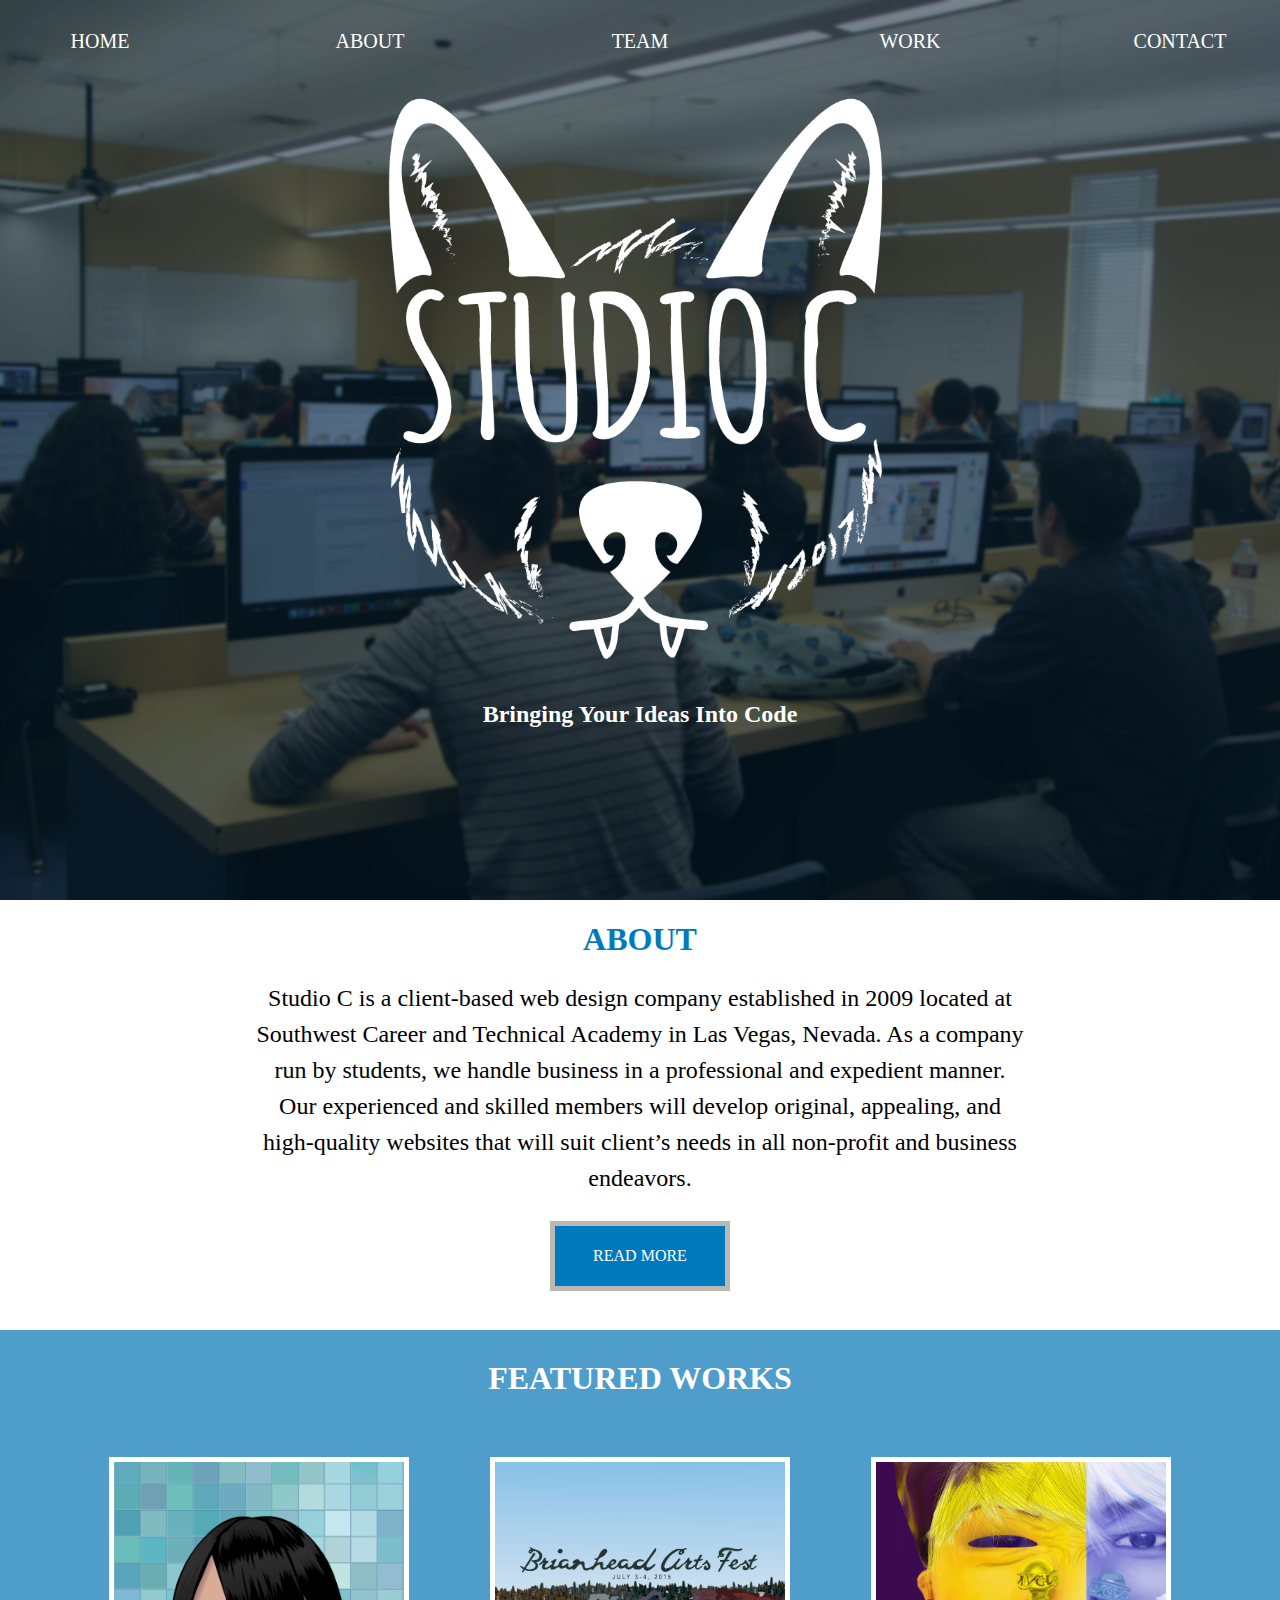
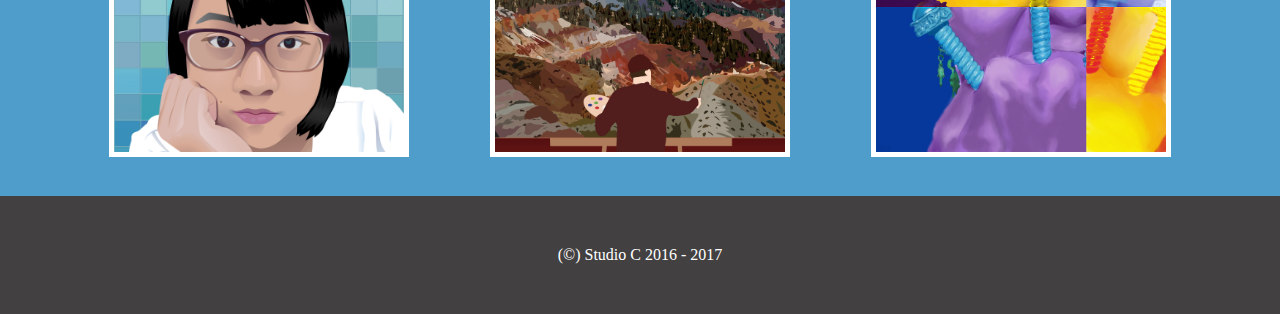
==== commit d82f706d: "Merge pull request #29 from raymond-59414/quote-fix" ====
--- a/index.html
+++ b/index.html
@@ -19,7 +19,7 @@
                     <div id="nav-button"></div>
                 </div>
             </div> <!-- END #mobile-header -->
-            
+
         <main>
             <header>
                 <nav>
@@ -32,14 +32,13 @@
                     </ul>
                 </nav>
 
-                <object type="image/svg+xml" data="img/logo.svg" id="logo">
-                    <!-- Fallback -->
-                    <img src="img/logo.png" id="logo"/>
-                </object>
 
-                <h3 id="tagline">"Strategic digital solutions."</h3>
+                <img src="img/logo.png" id="logo"/>
+
+
+                <h3 id="tagline">Bringing Your Ideas Into Code</h3>
             </header>
-            
+
 			<div class="intro_body">
 
 				<h1 id="about_index_heading">About</h1>
@@ -68,7 +67,7 @@
 							<a href="work.html">Go to Works</a></h4>
 						</div>
 						<div class="featured_works" id="thirdFeatured">
-							
+
 							<a href="work.html"><h4 class="featured_work_h4">Go to Works</h4></a>
 						</div>
 					</div> <!-- END #featured_works_body -->
@@ -80,12 +79,12 @@
 		</div> <!-- END #wrapper -->
 
 
-    
+
 	<footer>
 		<p>(&copy;) Studio C 2016 - 2017</p>
 	</footer>
 	</body>
-    
+
 	<script type="text/javascript" src="js/script.js"></script>
     <script type="text/javascript" src="js/slideNav.js"></script>
 
--- a/css/style.css
+++ b/css/style.css
@@ -83,26 +83,26 @@
 .pageTitleCover h1 {
     margin: 0;
     font-size: 80px;
-    
+
 }
 
 @media (max-width: 600px) {
     body {
-        font-size: 16pt;
-    }
-    
+        font-size: 13pt;
+    }
+
     footer p {
         font-size:15pt;
         padding: 30px 0;
     }
-    
+
 }
 /*================
 mobile-header styles
 ================*/
 
 #mobile-header {
-    display: none;   
+    display: none;
 }
 
 /*================
@@ -165,7 +165,6 @@
 #tagline {
 	color: #ffffff;
 	text-align: center;
-	text-transform: lowercase;
 	border-bottom: none;
 	font-size: 18pt;
 	vertical-align:text-bottom;
@@ -187,12 +186,16 @@
 }
 
 @media (max-width: 700px) {
+    #about_index_heading {
+        margin-bottom: 10pt;
+    }
     #about_index_content {
         margin: .25em;
-    }
-}
-
-@media (max-width: 400px) {
+        font-size: 14pt;
+    }
+}
+
+@media (max-width: 550px) {
     #logo {
         width: 100vw;
         height: auto;
@@ -223,6 +226,7 @@
     background-size: cover;
     border: 5px solid #fff;
     transition: 1s;
+    box-sizing: border-box;
 }
 
 .featured_works h4 {
@@ -289,11 +293,11 @@
     margin: 0;
 }
 
-#about_block {
+#aboutWrapper {
     margin: 0 20%;
 }
 
-#about_block p {
+#aboutWrapper p {
     font-size: 13pt;
 }
 
@@ -319,32 +323,33 @@
 }
 
 #description{
-    margin-top:30px;
+    /*margin-top:30px;*/
 }
 
 @media (max-width: 600px) {
-    #about_block {
+    #aboutWrapper {
         margin: .5em;
         text-align: center;
     }
-    
+
     #about_image {
         float: none;
         margin: 2em auto;
     }
-    
+
     #about_goals h4, #about_goals ul {
         text-align: left;
     }
-    
+
     #about_goals h4 {
         margin: .25em 0;
     }
-    
+
     #about_goals ul {
         margin: 0;
-    }
-    
+        padding-left: 2em;
+    }
+
     #about_goals ul li {
         margin: .75em;
         font-size: 13pt;
@@ -467,22 +472,72 @@
 
 #workWrapper {
     margin: 0 20%;
+    margin-top: 12pt;
 }
 
 .project {
-    width: 250px;
-    background-size: cover;
-    background-repeat: no-repeat;
-}
-
-.projectWrapper {
-    display: inline-block;
-}
-
-#workWrapper h4 {
+    border-bottom: 2px solid #bbb;
+    margin-bottom: 26pt;
+    padding-bottom: 6pt;
+    overflow: auto;
+}
+
+.project h4 {
     font-size: 1.5em;
     font-weight: bolder;
-}
+    margin-top: 0;
+    margin-bottom: 10pt;
+    width: 100%;
+}
+
+.project .project-details-container {
+    height: 200px;
+}
+
+.project a {
+    text-decoration: none;
+}
+
+.project .img-container {
+    box-sizing: border-box;
+    width: 30%;
+    height: 100%;
+    float: left;
+    overflow: hidden;
+    text-align: center;
+    padding-right: 12pt;
+    border-right: 1px solid #bbb;
+}
+
+.project img {
+    width: 100%;
+}
+
+.project p {
+    float: right;
+    width: 68%;
+}
+
+@media (max-width: 700px) {
+    #workWrapper {
+        margin: 12pt;
+    }
+}
+
+@media (max-width: 600px) {
+
+    .project .img-container {
+        width: 100%;
+        border: 0;
+        padding: 0;
+        height: auto;
+    }
+
+    .project p {
+        width: 100%;
+    }
+}
+/*
 
 #emerald {
     background-image: url("../img/emerald.jpg");
@@ -523,12 +578,12 @@
 #anniversaryLogo {
     background-image: url("../img/anniversaryLogo.png");
 }
-
+*/
 /*================
 contact styles
 ================*/
 
-#contact-container {
+#contactWrapper {
     text-align: center;
     margin: 12pt 15%;
 }
@@ -537,7 +592,7 @@
     display: inline-block;
     width: 45%;
     vertical-align: top;
-    border: 1px solid #bbb;
+    border: 2px solid #bbb;
     height: 100%;
     padding-bottom: 145px;
 }
@@ -562,7 +617,7 @@
     display: block;
     width: 100%;
     margin-bottom: 1.5em;
-    border: 1px solid gray;
+    border: 2px solid #bbb;
     box-sizing: border-box;
 }
 
@@ -581,8 +636,15 @@
     display: inline-block;
 }
 
+#info img {
+  width: 50%;
+  height: 50%;
+    float: left;
+    padding-bottom: 20px;
+}
+
 #google-maps-container {
-    
+
 }
 
 #map {
@@ -592,44 +654,47 @@
 #chang_contact {
     text-align: left;
     padding: .5em;
-    border: 1px solid #bbb;
     margin-bottom: 1em;
     font-size: 12pt;
 }
 
 #chang_contact h2 {
-    
+
 }
 
 @media (max-width: 700px) {
-    #contact-container {
+
+    #contactWrapper {
         height: auto;
         margin: 12pt;
     }
-    
+
     #contact-form label {
         font-size: 12pt;
     }
 }
 
 @media (max-width: 500px) {
-    
-    #contact-container {
-    }
-    
+    #contactPageCover h1 {
+        font-size: 60px;
+    }
+
+    #contactWrapper {
+    }
+
     #form-container, #info {
         display: block;
         margin: 0;
         padding: 0;
         width: 100%;
     }
-    
+
     #contact-form {
         height: auto;
     }
-    
+
     #info {
         margin-top: 1em;
     }
-    
-}
+
+}
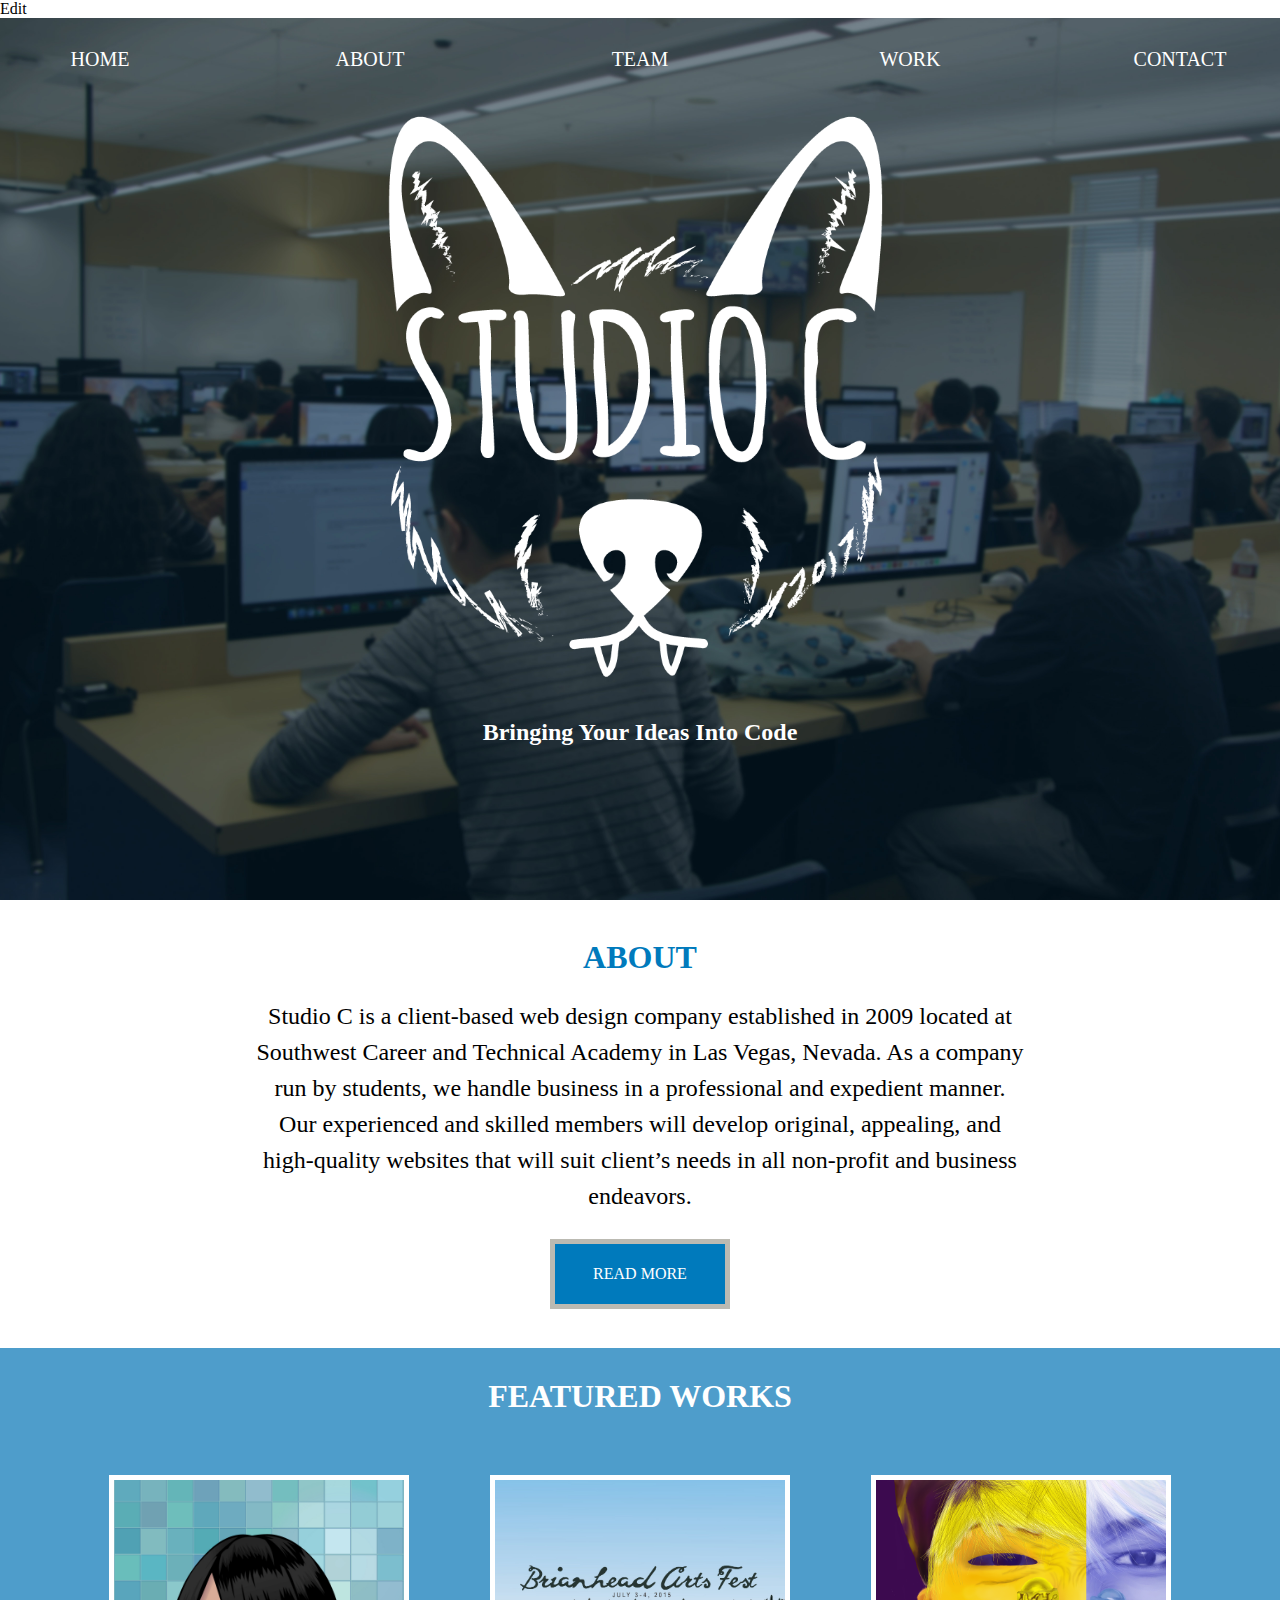
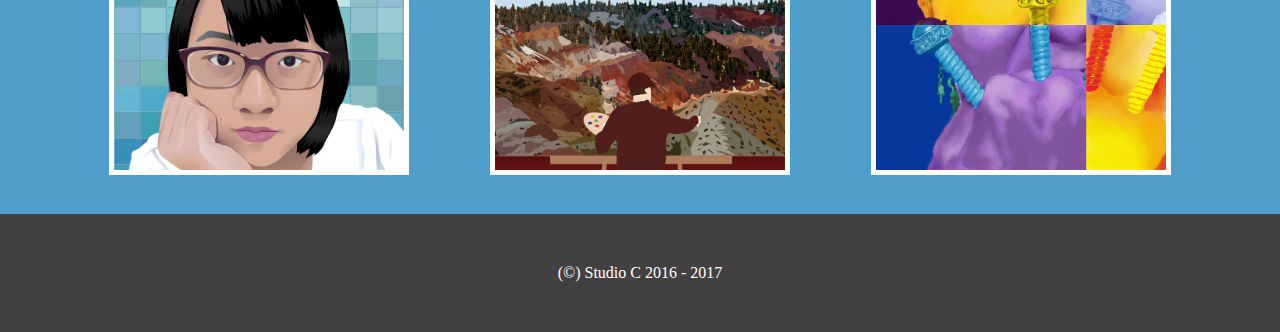
==== commit dcc0190b: "Update index.html" ====
--- a/index.html
+++ b/index.html
@@ -1,6 +1,6 @@
 <!DOCTYPE html>
 <html lang="en">
-
+	<div>Edit</div>
 	<head>
 		<meta charset="utf-8"/>
 		<title>Studio C | 2017</title>
